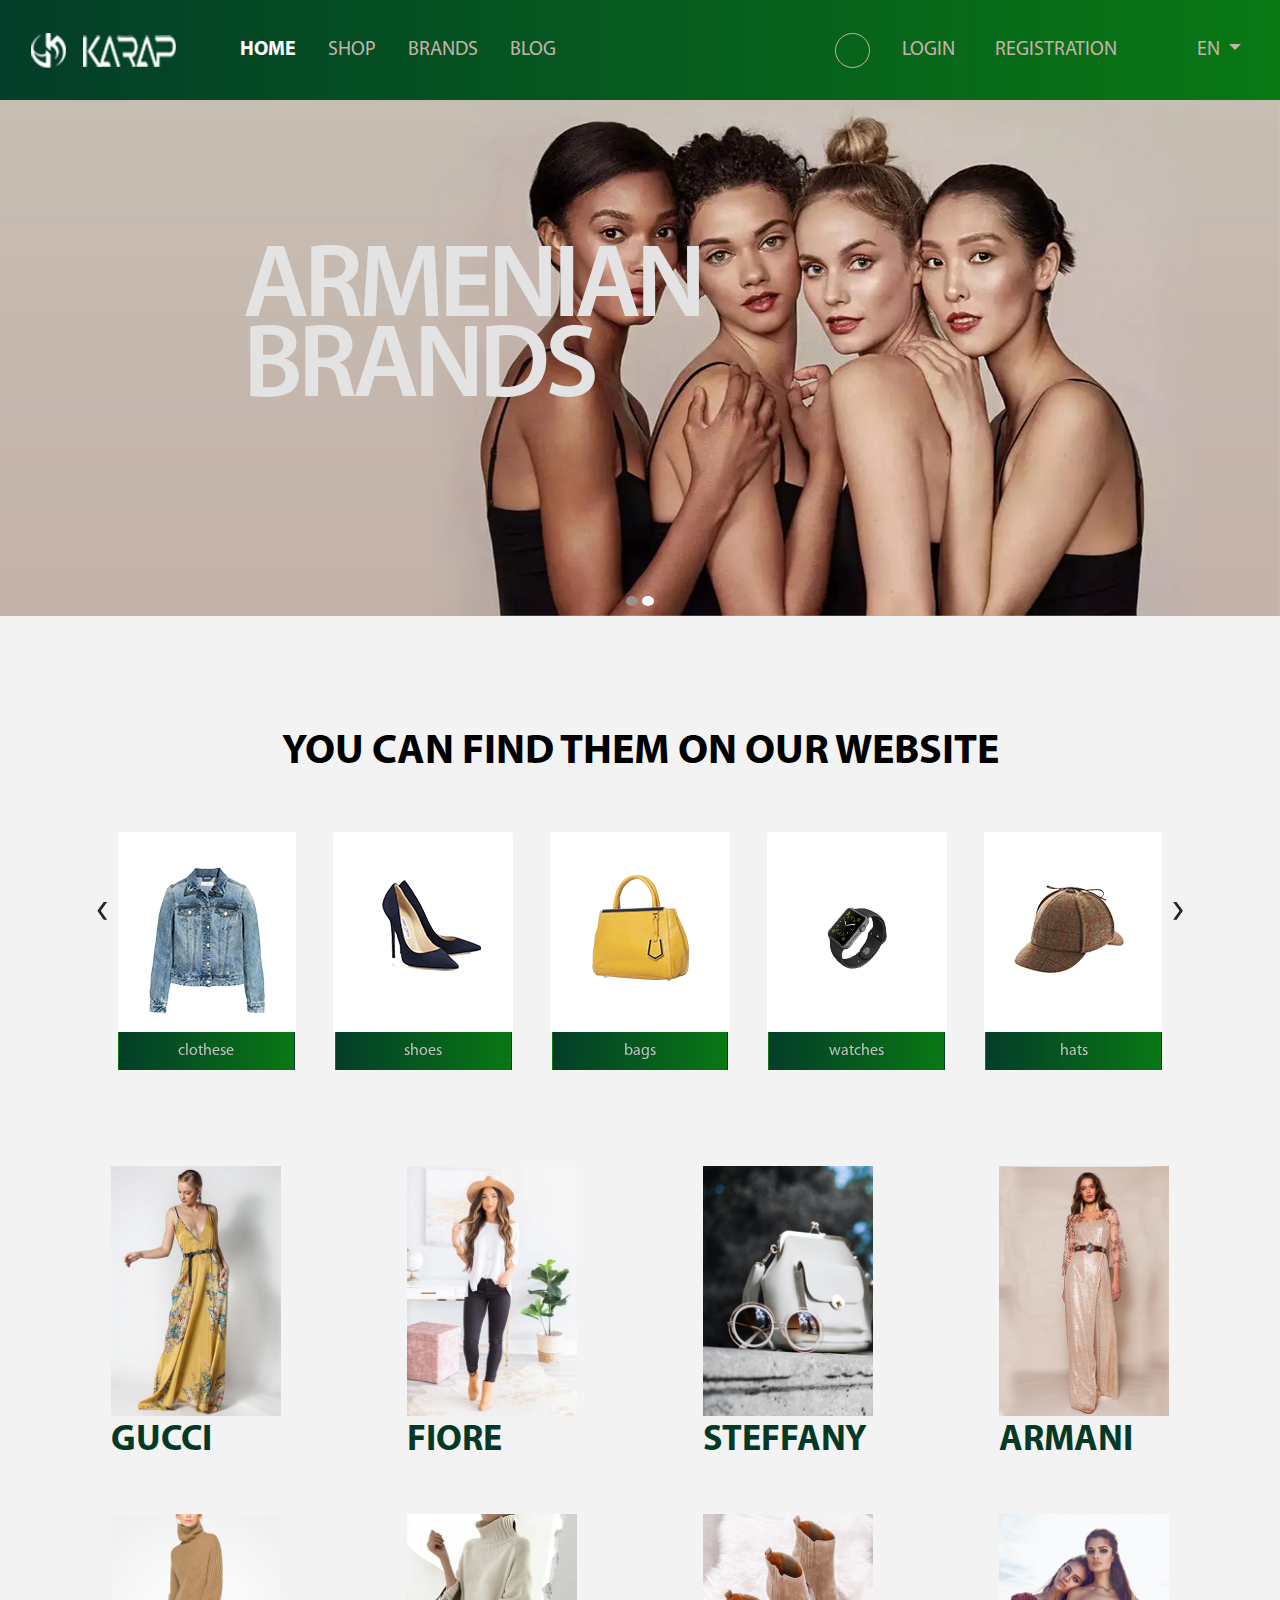
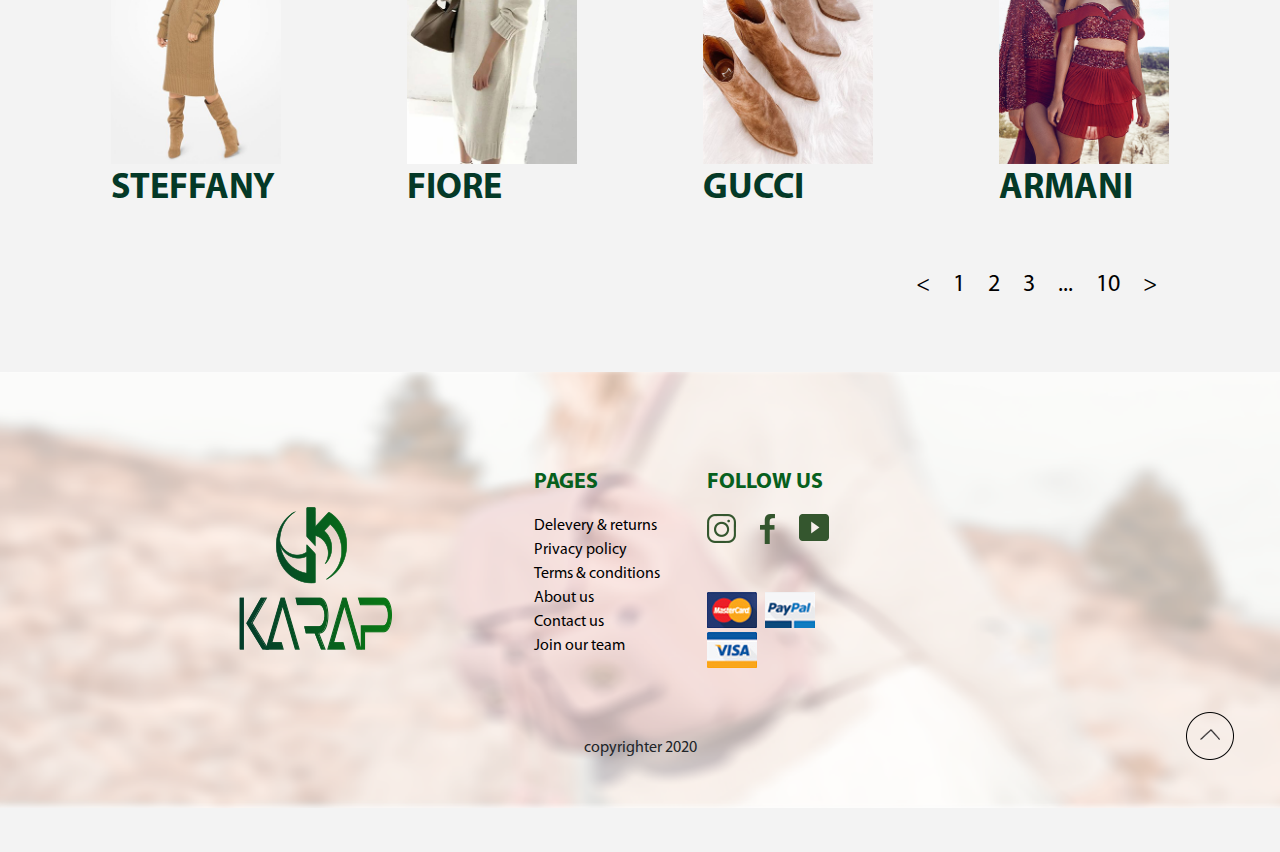
==== index.html @ 8a4219c3 "second commit" ====
<!DOCTYPE html>
<html lang="en">
<head>
    <meta charset="utf-8">
    <meta http-equiv="X-UA-Compatible" content="IE=edge">
    <meta name="viewport" content="width=device-width, initial-scale=1">
    <title>HOME</title>
    <link rel="stylesheet" href="https://cdnjs.cloudflare.com/ajax/libs/font-awesome/5.15.1/css/all.min.css"
          integrity="sha512-+4zCK9k+qNFUR5X+cKL9EIR+ZOhtIloNl9GIKS57V1MyNsYpYcUrUeQc9vNfzsWfV28IaLL3i96P9sdNyeRssA==" crossorigin="anonymous" />
    <link rel="stylesheet" href="css/owl-carousel-min.css">
    <link rel="stylesheet" href="css/owl.theme.default.min.css">
    <link rel="stylesheet" href="css/bootstrap/bootstrap.min.css">
    <link rel="stylesheet" href="css/style.css">
    <link rel="stylesheet" href="css/responsive.css">
</head>
<body>
   <header class="fixed-top header-bg">
       <div class="container-fluid">
           <nav class="navbar navbar-expand-lg navbar-light ">
               <a class="navbar-brand mr-5" href="index.html">
                   <img src="images/logo/logo.png" alt="">
               </a>
               <button class="navbar-toggler" type="button" data-toggle="collapse" data-target="#navbarSupportedContent" aria-controls="navbarSupportedContent" aria-expanded="false" aria-label="Toggle navigation">
                   <span class="navbar-toggler-icon"></span>
               </button>

               <div class="collapse navbar-collapse" id="navbarSupportedContent">
                   <ul class="navbar-nav mr-auto">
                       <li class="nav-item mx-2 active">
                           <a class="nav-link" href="index.html">Home <span class="sr-only">(current)</span></a>
                       </li>
                       <li class="nav-item mx-2">
                           <a class="nav-link" href="shop.html">Shop</a>
                       </li>
                       <li class="nav-item mx-2">
                           <a class="nav-link" href="brand.html">Brands</a>
                       </li>
                       <li class="nav-item mx-2">
                           <a class="nav-link" href="blog.html">Blog</a>
                       </li>
                   </ul>
                   <div class="d-flex ml-auto">
                       <ul class="navbar-nav align-items-center ">
                           <li class="d-flex mr-4">
                               <div class="icon-search-container" data-ic-class="search-trigger">
                                   <span class="fa fa-search"></span>
                                   <input type="text" class="search-input" data-ic-class="search-input" placeholder="Search"/>
                                   <span class="fa fa-times-circle" data-ic-class="search-clear"></span>
                               </div>
                           </li>
                           <li class="nav-item mr-4">
                               <a class="nav-link" href="#">Login</a>
                           </li>
                           <li class="nav-item mr-4">
                               <a class="nav-link" href="#">Registration</a>
                           </li>
                           <li class="nav-item mr-4">
                               <a class="nav-link" href="#"><i class="fa fa-cart-arrow-down"></i></a>
                           </li>
                           <li class="nav-item dropdown">
                               <a class="nav-link dropdown-toggle" href="#" id="navbarDropdown" role="button" data-toggle="dropdown"
                                  aria-haspopup="true" aria-expanded="false">En
                               </a>
                               <div class="dropdown-menu" aria-labelledby="navbarDropdown">
                                   <a class="dropdown-item" href="#">RUS</a>
                                   <a class="dropdown-item" href="#">ARM</a>
                               </div>
                           </li>

                       </ul>
                   </div>
               </div>
           </nav>
       </div>
   </header>

   <main>
       <section id="section1" class="position-relative section1 mb-5" style="margin-top: -44px">
           <div class="abs">
               <h1>ARMENIAN <br>
                   BRANDS</h1>
           </div>
           <div class="owl-slider ">
                   <div id="carousel1" class="owl-carousel owl-carousel1">
                       <div class="item">
                           <img src="images/homeCover1.jpg" alt="">
                       </div>
                       <div class="item">
                           <img src="images/homeCover1.jpg" alt="">
                       </div>
                   </div>
               </div>
       </section>
       <section id="section2" class="section2 py-5">
           <div class="container pb-5 px-5">
               <h2 class="text-center mb-3 mb-md-5">YOU CAN FIND THEM ON OUR WEBSITE</h2>

               <div class="owl-slider">
                   <div id="carousel2" class="owl-carousel owl-carousel2">
                       <div class="item">
                           <div class="card">
                               <div class="img-area">
                                   <img class="card-img-top" src="images/pic1.jpg" alt="Card image cap">
                               </div>
                               <a href="#" class="btn btn-green-gradient">clothese</a>
                           </div>
                       </div>
                       <div class="item">
                           <div class="card">
                               <div class="img-area">
                                   <img class="card-img-top" src="images/pic2.jpg" alt="Card image cap">
                               </div>
                               <a href="#" class="btn btn-green-gradient">shoes</a>
                           </div>
                       </div>
                       <div class="item">
                           <div class="card">
                               <div class="img-area">
                                   <img class="card-img-top" src="images/pic%203.jpg" alt="Card image cap">
                               </div>
                               <a href="#" class="btn btn-green-gradient">bags</a>
                           </div>
                       </div>
                       <div class="item">
                           <div class="card">
                               <div class="img-area">
                                   <img class="card-img-top" src="images/pic%204.jpg" alt="Card image cap">
                               </div>
                               <a href="#" class="btn btn-green-gradient">watches</a>
                           </div>
                       </div>
                       <div class="item">
                           <div class="card">
                               <div class="img-area">
                                   <img class="card-img-top" src="images/pic%205.jpg" alt="Card image cap">
                               </div>
                               <a href="#" class="btn btn-green-gradient">hats</a>
                           </div>
                       </div>

                   </div>
               </div>
           </div>
       </section>
       <section id="section3" class="section3">
           <div class="container-fluid">
               <div class="row justify-content-around  px-md-5">
                   <div class="col-6 col-md-4 col-lg-3 overflow-hidden">
                       <a href="shop.html" class="home-card-pagination">
                           <img src="images/slide38.jpg" alt="pic"/>
                           <div class="home-card-pagination-title">GUCCI</div>
                       </a>
                   </div>
                   <div class="col-6 col-md-4 col-lg-3">
                       <a href="shop.html" class="home-card-pagination">
                           <img src="images/slide31.jpg" alt="pic"/>
                           <div class="home-card-pagination-title">FIORE</div>
                       </a>
                   </div>
                   <div class="col-6 col-md-4 col-lg-3">
                       <a href="shop.html" class="home-card-pagination">
                           <img src="images/slide32.jpg" alt="pic"/>
                           <div class="home-card-pagination-title">Steffany</div>
                       </a>
                   </div>
                   <div class="col-6 col-md-4 col-lg-3">
                       <a href="shop.html" class="home-card-pagination">
                           <img src="images/slide33.jpg" alt="pic"/>
                           <div class="home-card-pagination-title">Armani</div>
                       </a>
                   </div>
                   <div class="col-6 col-md-4 col-lg-3">
                       <a href="shop.html" class="home-card-pagination">
                           <img src="images/slide34.jpg" alt="pic"/>
                           <div class="home-card-pagination-title"> Steffany</div>
                       </a>
                   </div>
                   <div class="col-6 col-md-4 col-lg-3">
                       <a href="shop.html" class="home-card-pagination">
                           <img src="images/slide35.jpg" alt="pic"/>
                           <div class="home-card-pagination-title">FIORE</div>
                       </a>
                   </div>
                   <div class="col-6 col-md-4 col-lg-3">
                       <a href="shop.html" class="home-card-pagination">
                           <img src="images/slide36.jpg" alt="pic"/>
                           <div class="home-card-pagination-title">GUCCI</div>
                       </a>
                   </div>
                   <div class="col-6 col-md-4 col-lg-3">
                       <a href="shop.html" class="home-card-pagination">
                           <img src="images/slide37.jpg" alt="pic"/>
                           <div class="home-card-pagination-title">Armani</div>
                       </a>
                   </div>
               </div>
               <div class="mb-5 d-flex justify-content-end px-md-5">
                   <nav aria-label="Page navigation example" class="ml-auto px-5">
                       <ul class="pagination">
                           <li class="page-item">
                               <a class="page-link" href="#" aria-label="Previous">
                                   <span aria-hidden="true"><</span>
                               </a>
                           </li>
                           <li class="page-item"><a class="page-link" href="#">1</a></li>
                           <li class="page-item"><a class="page-link" href="#">2</a></li>
                           <li class="page-item"><a class="page-link" href="#">3</a></li>
                           <li class="page-item"><a class="page-link" href="#">...</a></li>
                           <li class="page-item"><a class="page-link" href="#">10</a></li>
                           <li class="page-item">
                               <a class="page-link" href="#" aria-label="Next">
                                   <span aria-hidden="true">></span>
                               </a>
                           </li>
                       </ul>
                   </nav>
               </div>
           </div>
       </section>
   </main>
   <footer class="footer-bg p-3 py-lg-5">
        <div class="container container-1730 pt-lg-5">
            <div class="row flex-wrap align-items-center">
                <div class="col-4 offset-lg-2 col-lg-2">
                    <a href="index.html">
                        <img src="images/footer-logo.png" alt="" class="footer-logo">
                    </a>
                </div>
                <div class="col-8 col-lg-5">
                    <div class="row">
                        <div class="col-12 col-md-6 offset-lg-2 col-lg-4">
                            <h4 class="mb-3">PAGES</h4>
                            <ul class="list-unstyled">
                                <li><a href="#">Delevery & returns</a></li>
                                <li><a href="#">Privacy policy</a></li>
                                <li><a href="#">Terms & conditions </a></li>
                                <li><a href="aboutUs.html">About us</a></li>
                                <li><a href="contactUs.html">Contact us</a></li>
                                <li><a href="joinOurTeam.html">Join our team</a></li>
                            </ul>
                        </div>
                        <div class="col-12 col-md-6 col-lg-4">
                            <h4 class="mb-3">FOLLOW  US</h4>
                            <div class="mb-5">
                                <ul class="list-unstyled d-flex">
                                    <li class="mr-4">
                                        <a href="#">
                                            <img src="images/insta-icon.png" alt="">
                                        </a>
                                    </li>
                                    <li class="mr-4">
                                        <a href="#">
                                            <img src="images/face-icon.png" alt="">
                                        </a>
                                    </li>
                                    <li class="mr-3">
                                        <a href="#">
                                            <img src="images/youtube-icont.png" alt="">
                                        </a>
                                    </li>
                                </ul>
                            </div>
                            <div>
                                <ul class="list-unstyled d-flex flex-wrap">
                                    <li class="mr-2 mb-1">
                                        <a href="#">
                                            <img src="images/mastercard%20(50-36).jpg" alt="">
                                        </a>
                                    </li>
                                    <li class="mr-2 mb-1">
                                        <a href="#">
                                            <img src="images/paypal.jpg" alt="">
                                        </a>
                                    </li>
                                    <li class="mr-2 mb-1">
                                        <a href="#">
                                            <img src="images/visa.jpg" alt="">
                                        </a>
                                    </li>
                                </ul>
                            </div>
                        </div>
                    </div>
                </div>
            </div>
            <div class="text-center position-relative mt-2 mt-md-5">
                <p class="mb-0">copyrighter 2020</p>
                <div class="abs">
                    <a href="index.html">
                        <img src="images/buttonUp.png" alt="button" title="button">
                    </a>
                </div>
            </div>
        </div>
   </footer>

   <script src="https://ajax.googleapis.com/ajax/libs/jquery/1.12.4/jquery.min.js"></script>
   <script src="js/jquery.js"></script>
   <script src="js/bootstrap/bootstrap.min.js"></script>
   <script src="js/owl.carousel.min.js"></script>
   <script>
       $(document).ready(function(){
           $(".owl-carousel1").owlCarousel({
               autoplay: true,
               lazyLoad: true,
               loop: true,
               responsiveClass: true,
               autoHeight: true,
               autoplayTimeout: 7000,
               smartSpeed: 800,
               dots: true,
               nav: false,
               items: 1,
           });
           $(".owl-carousel2").owlCarousel({
               autoplay: true,
               lazyLoad: true,
               loop: true,
               responsiveClass: true,
               autoHeight: true,
               autoplayTimeout: 4000,
               smartSpeed: 800,
               nav: true,
               dots: false,
               items: 5,
               margin: 40,
               responsive: {
                   0: {
                       items: 1
                   },

                   600: {
                       items: 2
                   },

                   1024: {
                       items: 3
                   },
                   1199: {
                       items: 5
                   },

                   1366: {
                       items: 5
                   }
               },

           });
       });
   </script>
   <script src="js/script.js"></script>

</body>
</html>
---- css/owl-carousel-min.css ----
/**
 * Owl Carousel v2.3.4
 * Copyright 2013-2018 David Deutsch
 * Licensed under: SEE LICENSE IN https://github.com/OwlCarousel2/OwlCarousel2/blob/master/LICENSE
 */
.owl-carousel,.owl-carousel .owl-item{-webkit-tap-highlight-color:transparent;position:relative}.owl-carousel{display:none;width:100%;z-index:1}.owl-carousel .owl-stage{position:relative;-ms-touch-action:pan-Y;touch-action:manipulation;-moz-backface-visibility:hidden}.owl-carousel .owl-stage:after{content:".";display:block;clear:both;visibility:hidden;line-height:0;height:0}.owl-carousel .owl-stage-outer{position:relative;overflow:hidden;-webkit-transform:translate3d(0,0,0)}.owl-carousel .owl-item,.owl-carousel .owl-wrapper{-webkit-backface-visibility:hidden;-moz-backface-visibility:hidden;-ms-backface-visibility:hidden;-webkit-transform:translate3d(0,0,0);-moz-transform:translate3d(0,0,0);-ms-transform:translate3d(0,0,0)}.owl-carousel .owl-item{min-height:1px;float:left;-webkit-backface-visibility:hidden;-webkit-touch-callout:none}.owl-carousel .owl-item img{display:block;width:100%}.owl-carousel .owl-dots.disabled,.owl-carousel .owl-nav.disabled{display:none}.no-js .owl-carousel,.owl-carousel.owl-loaded{display:block}.owl-carousel .owl-dot,.owl-carousel .owl-nav .owl-next,.owl-carousel .owl-nav .owl-prev{cursor:pointer;-webkit-user-select:none;-khtml-user-select:none;-moz-user-select:none;-ms-user-select:none;user-select:none}.owl-carousel .owl-nav button.owl-next,.owl-carousel .owl-nav button.owl-prev,.owl-carousel button.owl-dot{background:0 0;color:inherit;border:none;font:inherit}.owl-carousel.owl-loading{opacity:0;display:block}.owl-carousel.owl-hidden{opacity:0}.owl-carousel.owl-refresh .owl-item{visibility:hidden}.owl-carousel.owl-drag .owl-item{-ms-touch-action:pan-y;touch-action:pan-y;-webkit-user-select:none;-moz-user-select:none;-ms-user-select:none;user-select:none}.owl-carousel.owl-grab{cursor:move;cursor:grab}.owl-carousel.owl-rtl{direction:rtl}.owl-carousel.owl-rtl .owl-item{float:right}.owl-carousel .animated{animation-duration:1s;animation-fill-mode:both}.owl-carousel .owl-animated-in{z-index:0}.owl-carousel .owl-animated-out{z-index:1}.owl-carousel .fadeOut{animation-name:fadeOut}@keyframes fadeOut{0%{opacity:1}100%{opacity:0}}.owl-height{transition:height .5s ease-in-out}.owl-carousel .owl-item .owl-lazy{opacity:0;transition:opacity .4s ease}.owl-carousel .owl-item .owl-lazy:not([src]),.owl-carousel .owl-item .owl-lazy[src^=""]{max-height:0}.owl-carousel .owl-item img.owl-lazy{transform-style:preserve-3d}.owl-carousel .owl-video-wrapper{position:relative;height:100%;background:#000}.owl-carousel .owl-video-play-icon{position:absolute;height:80px;width:80px;left:50%;top:50%;margin-left:-40px;margin-top:-40px;background:url(owl.video.play.png) no-repeat;cursor:pointer;z-index:1;-webkit-backface-visibility:hidden;transition:transform .1s ease}.owl-carousel .owl-video-play-icon:hover{-ms-transform:scale(1.3,1.3);transform:scale(1.3,1.3)}.owl-carousel .owl-video-playing .owl-video-play-icon,.owl-carousel .owl-video-playing .owl-video-tn{display:none}.owl-carousel .owl-video-tn{opacity:0;height:100%;background-position:center center;background-repeat:no-repeat;background-size:contain;transition:opacity .4s ease}.owl-carousel .owl-video-frame{position:relative;z-index:1;height:100%;width:100%}
---- css/style.css ----
@font-face {
    font-family: "MYRIADPRO-REGULAR";
    src: url("../fonts/MYRIADPRO-REGULAR.OTF");
}
@font-face {
    font-family: "MYRIADPRO-BOLD";
    src: url("../fonts/MYRIADPRO-BOLD.OTF");
}
@font-face {
    font-family: "MYRIADPRO-SEMIBOLD";
    src: url("../fonts/MYRIADPRO-SEMIBOLD.OTF");
}
body {
    font-family: 'MYRIADPRO-REGULAR', sans-serif;
    background-color: #f3f3f3;
}
.header-bg {
    background: linear-gradient(90deg, #033d29, #097814);
    min-height: 100px;
    display: flex;
    align-items: center;
}

.icon-search-container {
    display: inline-block;
    border: 1px solid #c4b3ab;
    border-radius: 20px;
    height: 35px;
    width: 35px;
    position: relative;
    transition: width 0.2s ease-out;
    backface-visibility: hidden;
}
.icon-search-container.active {
    width: 285px;
    background-color: #fff;
}
.icon-search-container.active .fa-times-circle {
    opacity: 1;
}
.icon-search-container.active .search-input {
    width: 200px;
}
.icon-search-container .fa-search {
    color: #c4b3ab;
    font-size: 20px;
    position: absolute;
    top: 8px;
    left: 8px;
    cursor: pointer;
}
.icon-search-container .fa-times-circle {
    opacity: 0;
    color: #c4b3ab;
    font-size: 18px;
    position: absolute;
    top: 7px;
    right: 8px;
    transition: opacity 0.2s ease-out;
    cursor: pointer;
}

.icon-search-container .search-input {
    position: absolute;
    cursor: default;
    left: 45px;
    top: 2px;
    width: 0;
    padding: 5px;
    border: none;
    outline: none;
    font-size: 16px;
    line-height: 20px;
    background-color: rgba(255, 255, 255, 0);
    transition: width 0.2s ease-out;
    color: #c4b3ab;
}

.navbar-light .navbar-nav .nav-link{
    color: #c4b3ab;
    font-size: 	1.25rem;
    text-transform: uppercase;
}
.navbar-light .navbar-nav .nav-link:focus,
.navbar-light .navbar-nav .nav-link:hover {
    color: #fff;
}
.navbar-light .navbar-nav .active>.nav-link,
.navbar-light .navbar-nav .nav-link.active,
.navbar-light .navbar-nav .nav-link.show,
.navbar-light .navbar-nav .show>.nav-link {
    color: #fff;
    font-family: 'MYRIADPRO-BOLD', sans-serif;
}
.section1 .abs {
    position: absolute;
    z-index: 11;
    bottom: 30%;
    left: 19%;
}
.section1 .abs h1 {
    color: #e3e3e3;
    font-size: 6.5rem;
    letter-spacing: -5px;
    line-height: 5rem;
    font-family: "MYRIADPRO-SEMIBOLD", sans-serif;
}
section h2 {
    font-family: 'MYRIADPRO-BOLD', sans-serif;
    font-size: 60px;
    color: #000000;
    letter-spacing: 0;
    font-variant: all-petite-caps;
}
.section2 .card {
    justify-content: center;
    align-items: center;
    border: none;
}
.section2 .card .img-area {
    width: 180px;
    height: 200px;
    display: flex;
    align-items: center;
    justify-content: center;

}
.btn-green-gradient {
    background: linear-gradient(90deg, #033d29, #097814);
    color: #c0c0c0;
    border-radius: 0;
    width: 100%;
    border: 1px solid transparent;
    transition: all 0.3s;
}
.btn-green-gradient:hover {
    color: #033d29!important;
    background: #c0c0c0;
    border: 1px solid #033d29;
    text-decoration: none;
    font-family: "MYRIADPRO-BOLD", sans-serif;
}
.home-card-pagination {
    padding: 0 3rem;
    margin-bottom: 3rem;
    display: block;
    transition: all 0.5s;
}
.home-card-pagination:hover {
    text-decoration: none;
    cursor: pointer;
}
.home-card-pagination:hover img{
    transform: scale(1.2);
    opacity: 0.5;
    transition: all 0.5s;
    text-decoration: none;

}
.home-card-pagination-title {
    font-size: 36px;
    line-height: 50px;
    color: #043927;
    font-family: "MYRIADPRO-BOLD", sans-serif;
    text-transform: uppercase;
}
.home-card-pagination img {
   width: 100%;
}
.page-link {
    padding: .5rem .75rem;
    margin-left: -1px;
    line-height: 1.25;
    color: #000000;
    background-color: transparent;
    border: 0;
    font-size: 1.5rem;
}
.footer-bg {
    background: url("../images/footer-bg.png") no-repeat;
    background-size: cover;
}
footer ul li a {
    color: #000000;
}
footer h4 {
    color: #07601d;
    font-size: 22px;
    line-height: 30px;
    font-family: "MYRIADPRO-BOLD", sans-serif;
}
footer .abs {
    position: absolute;
    right: 15px;
    bottom: 0;
}

/* -----blog----- */
.rose-bg {
    background-color: #c4b3ab;
}
.blog-card h2 {
    color: #043927;
    font-size: 50px;
    line-height: 54px;
    font-family: "MYRIADPRO-BOLD", sans-serif;
}
.blog-card .subtitle {
    color: #c4b3ab;
    font-size: 40px;
    line-height: 50px;
    font-family: 'MYRIADPRO-REGULAR', sans-serif;
    margin-bottom: 32px;
}
.blog-card ul li {
    color: #000000;
    font-size: 30px;
    line-height: 36px;
    margin-bottom: 20px;
    position: relative;
}
.blog-card .btn-green-gradient {
    font-size: 30px;
    color: #ffffff;
    width: 320px;
    display: block;
    text-align: center;
    text-decoration: none;
    margin-bottom: 40px;
}
.blog-img {
    overflow: hidden;
}
.blog-img-anim {
    transition: all 0.3s;
}
.blog-img:hover .blog-img-anim{
    transform: scale(1.5);
}

.fashion-icon1:before {
    content: url("../images/fashion-icon1png.png");
    margin-right: 10px;
}
.fashion-icon2:before {
    content: url("../images/fashion-icon2.png");
    margin-right: 15px;
}

/*----brand-----*/
.brand-section-bg {
    background-image: url("../images/brand-bg.png");
    background-size: 100%;
    max-height: 735px;
    display: flex;
    align-items: center;
    background-repeat: no-repeat;
    padding: 190px 0;
}
h1 {
    color: #e3e3e3;
    font-size: 145px;
    letter-spacing: -10px;
    font-family: "MYRIADPRO-BOLD", sans-serif;
    text-transform: uppercase;
}
#carousel-brand.owl-carousel .owl-item img {
    display: block;
    width: auto;
}
#carousel-brand.owl-carousel .owl-stage {
    display: flex;
    align-items: center;
}
#carousel2.owl-carousel  .owl-nav.disabled,
#carousel-brand.owl-carousel  .owl-nav.disabled {
    display: flex;
    justify-content: space-between;
    position: absolute;
    right: -40px;
    left: -40px;
    top: 17%;
}
#carousel2.owl-carousel  .owl-nav.disabled button,
#carousel-brand.owl-carousel  .owl-nav.disabled button {
    zoom: 3;
    outline: none;
}
.main-item-bg {
    position: relative;
}
.main-item-bg:before{
    content: "";
    position: absolute;
    top: -20px;
    left: 0;
    right: 0;
    background-color: #c4b3ab;
    height: 170px;
    width: 170px;
    border-radius: 50%;
    margin: 0 auto;
}
.main-item-bg:after{
    content: "";
    position: absolute;
    width: 1px;
    height: 80px;
    background-color: #000000;
    left: 0;
    right: 0;
    top: -90px;
    margin: 0 auto;
}
.brand-section .title {
    font-size: 60px;
    line-height: 64px;
    margin-bottom: 80px;
    font-family: "MYRIADPRO-BOLD", sans-serif;
}
.brand-section .info-text {
    font-size: 22px;
    line-height: 26px;
    margin-bottom: 40px;
    padding-right: 30px;
}
.brand-section .btn-green-gradient {
    width: 260px;
    display: flex;
    justify-content: center;
    font-size: 26px;
    text-transform: uppercase;
}
.rose-border:before {
    content: '';
    position: absolute;
    width: 270px;
    height: 112%;
    background-color: #c4aa9d;
    top: -6%;
    right: 0;
    z-index: -1;
}
#carousel-brand.owl-carousel .owl-item {
    min-height: 150px;
    display: flex;
    align-items: center;
    justify-content: center;
}
.brand-img {
    width: 100%;
    max-width: 540px;
}
.rose-border {
    text-align: right;
    padding-right: 25px;
}

/*-----about------*/
.about-section-bg {
    background-image: url("../images/aboutUs-cover.jpg");
    background-size: 100%;
    max-height: 735px;
    display: flex;
    align-items: center;
    background-repeat: no-repeat;
    padding: 190px 0;
}
.about-sections h2 {
    color: #34562e;
}
.owl-slider-about {
    background-color: #c4b3ab;
    padding: 40px 40px 60px;
}
#carousel1 .owl-dots {
    display: flex;
    justify-content: center;
    position: absolute;
    bottom: 10px;
    left: 0;
    right: 0;
}
.owl-slider-about .owl-dots {
    display: flex;
    justify-content: center;
    position: absolute;
    bottom: -50px;
    right: 0;
    left: 0;
}
#carousel1.owl-carousel button.owl-dot,
.owl-slider-about .owl-carousel button.owl-dot {
    background-color: #fff;
    width: 10px;
    height: 10px;
    border-radius: 50%;
    margin: 0 2px;
    outline: none;
}
#carousel1.owl-carousel button.owl-dot.active,
.owl-slider-about .owl-carousel button.owl-dot.active {
    background-color: #9e9089;
}
.about-sections p {
   font-family: "MYRIADPRO-BOLD", sans-serif;
}
.about-sections .btn-green-gradient {
    color: #ffffff;
    text-transform: uppercase;
    display: flex;
    justify-content: center;
    width: 260px;
}

/*-----shop-----*/
.shop-section-bg {
    background-image: url("../images/shop-cover-pic.jpg");
    background-size: 100%;
    max-height: 735px;
    display: flex;
    align-items: center;
    background-repeat: no-repeat;
    padding: 190px 0;
}
.shop-card {
    width: 300px;
    background-color: #f3f3f3;
    border: 0;
    margin: 32px 0;
}
.shop-card .img-area{
    width: 300px;
    height: 435px;
    display: flex;
    align-items: center;
    justify-content: center;
}
.shop-card img{
    width: 100%;
}
.shop-card .title{
   font-size: 30px;
    color: #c4aa9d;
    margin: 30px 0 12px;
    text-transform: uppercase;
}
.shop-card .btn-green-gradient{
    color: #ffffff;
}


/*----contact Us------*/
.contact-section .title {
    font-size: 23px;
    background-color: #c4aa9d;
    color: #ffffff;
    font-family: "MYRIADPRO-BOLD", sans-serif;
    height: 56px;
    display: flex;align-items: center;
    justify-content: center;
}
.contact-section .text {
    margin: 48px auto 0;
    max-width: 400px;
    font-size: 22px;
    line-height: 28px;
}
.contact-section .info-text {
    font-size: 22px;
    line-height: 34px;
}
.contact-form .btn-green-gradient {
    background: linear-gradient(90deg, #52796c, #56a15d);
}
.contact-form label {
    color: #ffffff;
    font-size: 22px;
    line-height: 20px;
}
.contact-form .form-control {
    background: transparent;
    border-radius: 0;
    color: #f3f3f3;
}
.contact-form .form-control::placeholder {
   color: #f3f3f3;
}
.btn-rose {
    background-color: #c4aa9d;
    color: #ffffff;
    border-radius: 0;
}
.form-info li span {
    font-size: 28px;
    color: #ffffff;
    line-height: 26px;
}
.form-info li a {
    font-size: 24px;
    line-height: 20px;
    color: #ffffff;
}
.form-info .fa-instagram:before,
.form-info .fa-facebook-f:before {
    font-size: 36px;
    color: #ffffff;
}
/* JOIN */
.join-section-bg,
.contact-section-bg {
    background-image: url("../images/cover-pic.jpg");
    background-size: 100%;
    max-height: 735px;
    display: flex;
    align-items: center;
    background-repeat: no-repeat;
    padding: 190px 0;
}
---- css/responsive.css ----
@media screen and (min-width: 1200px){
    .container-fluid {
        max-width: 1920px;
    }
    .container-1730 {
        max-width: 1730px;
    }
}
@media screen and (max-width: 1199px) {
    .about-section-bg,
    .brand-section-bg,
    .shop-section-bg {
        max-height: 500px;
        height: 100%;
        padding: 50px;
    }
}
@media screen and (max-width: 991px) {
    main {
        padding-top: 100px;
    }
    .section1 .abs h1 {
        font-size: 4rem;
        line-height: 3rem;
    }
    section h2 {
        font-size: 40px;
    }
    .section1 .abs {
        bottom: 20%;
        left: 10%;
    }
    #section1.section1 {
        margin-top: 0!important;
        margin-bottom: 0!important;
    }
    h1 {
        color: #e3e3e3;
        font-size: 80px;
        letter-spacing: -5px;
    }
    .brand-section .btn-green-gradient {
        margin-bottom: 50px;
    }
    .brand-section .title {
        font-size: 40px;
        line-height: 50px;
        margin-bottom: 40px;
    }
    .brand-section .info-text {
        font-size: 18px;
        line-height: 22px;
        margin-bottom: 20px;
        padding-right: 0;
    }
    .footer-logo {
        width: 100px;
        height: 90px;
    }
}
@media screen and (max-width: 767px){
    .footer-bg {
        background-repeat: repeat!important;
    }
    .section1 .abs h1 {
        font-size: 2.5rem;
        letter-spacing: -2px;
        line-height: 2rem;
    }
    .home-card-pagination-title {
        font-size: 22px;
        line-height: 30px;
    }

    section h2 {
        font-size: 26px;
    }
}
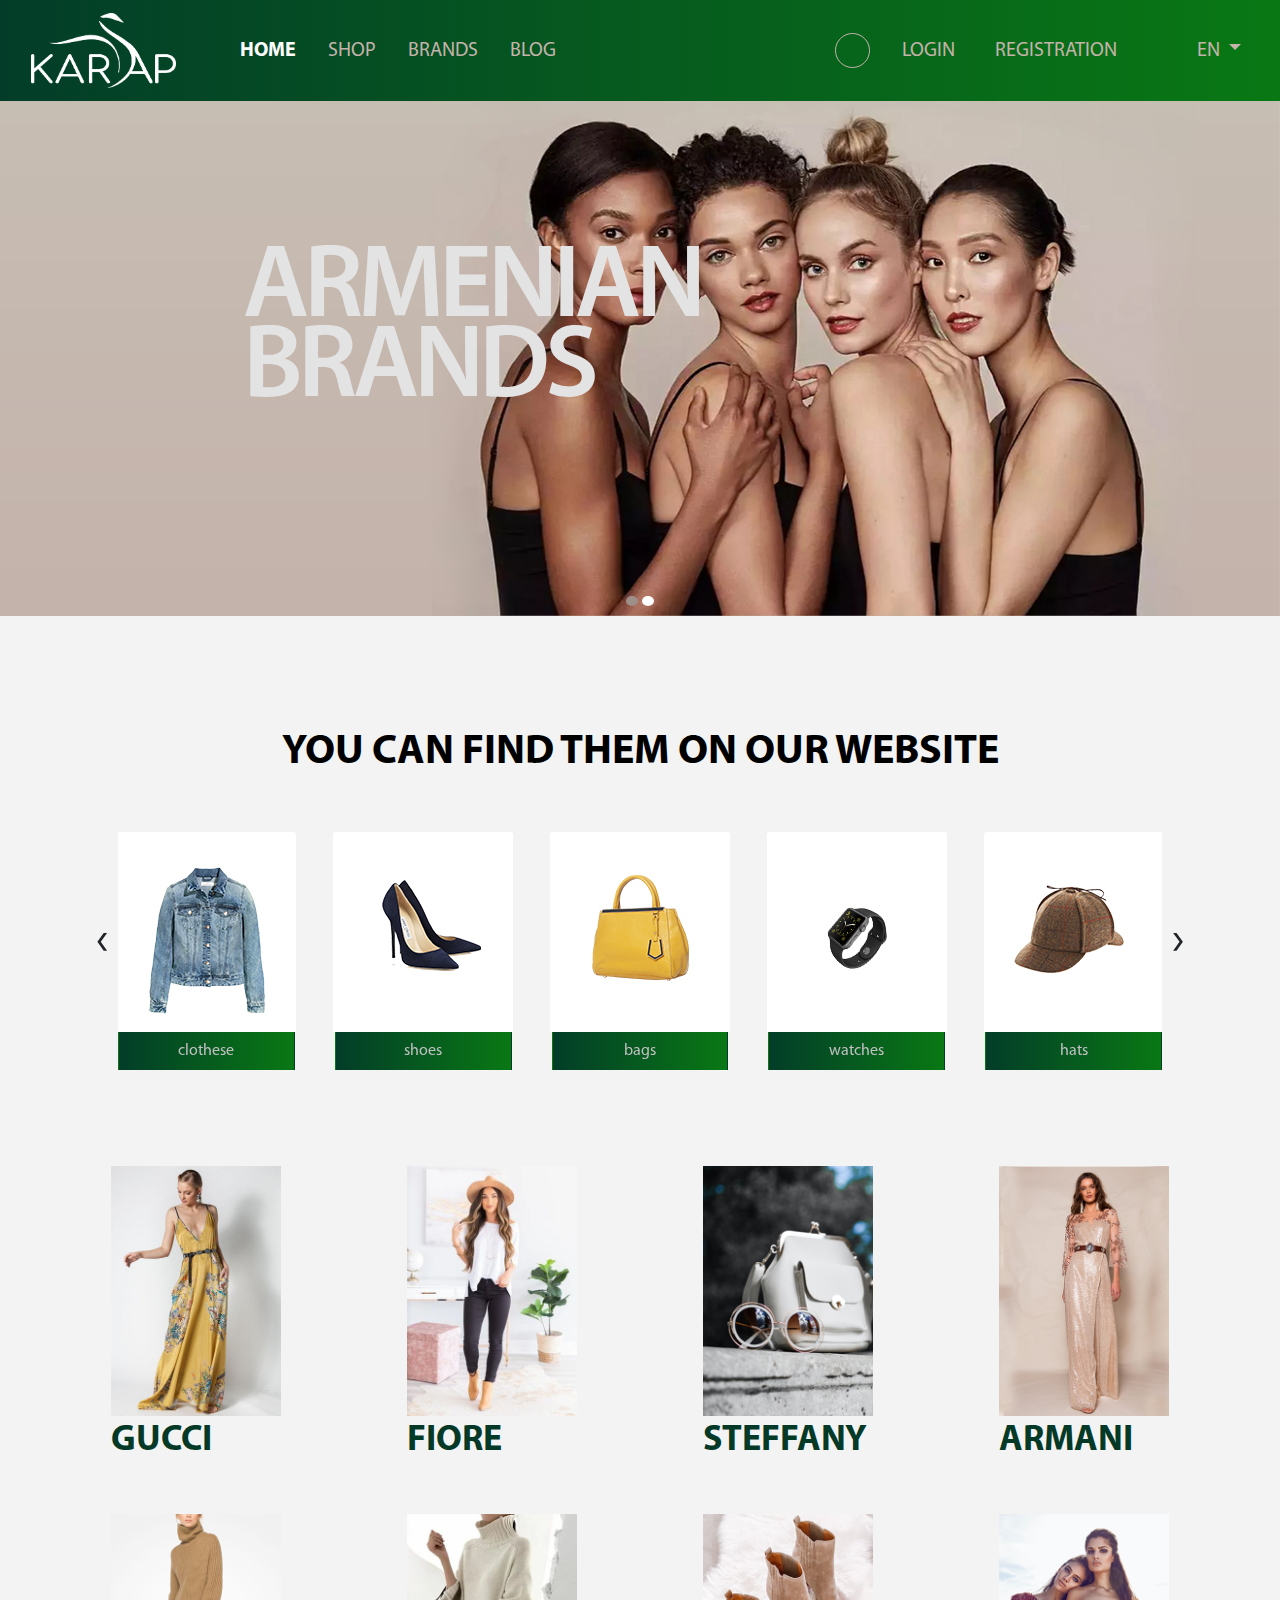
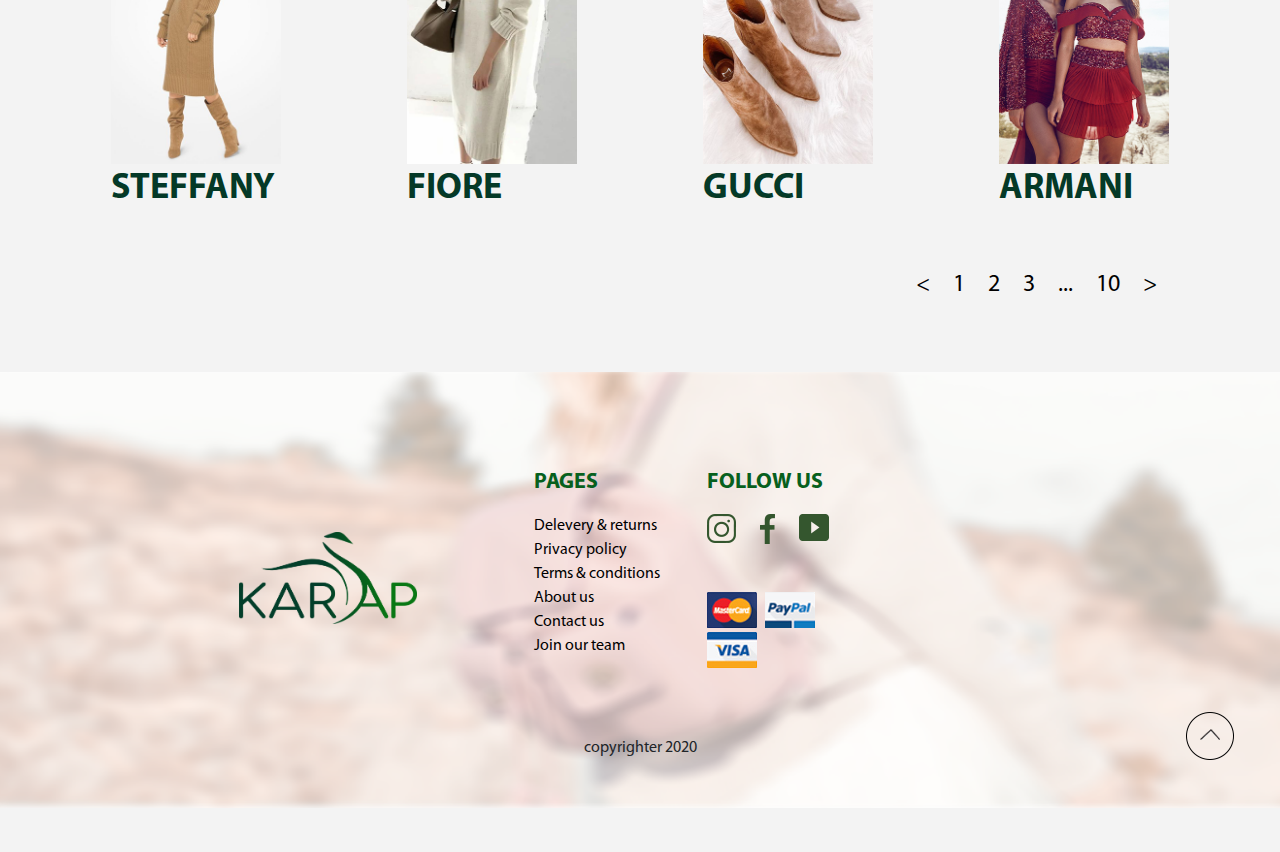
==== commit 1a9ed7f9: "fixed styles" ====
--- a/index.html
+++ b/index.html
@@ -17,9 +17,23 @@
    <header class="fixed-top header-bg">
        <div class="container-fluid">
            <nav class="navbar navbar-expand-lg navbar-light ">
-               <a class="navbar-brand mr-5" href="index.html">
-                   <img src="images/logo/logo.png" alt="">
+               <a class="navbar-brand mr-5 header-logo" href="index.html" >
+                   <img src="images/logo/spitak%20logo.png" alt="">
                </a>
+               <div class="d-block d-xl-none d-lg-none ml-auto">
+                   <ul class="navbar-nav d-flex flex-row  align-items-center ">
+                       <li class="d-flex mr-4">
+                           <div class="icon-search-container" data-ic-class="search-trigger">
+                               <span class="fa fa-search"></span>
+                               <input type="text" class="search-input" data-ic-class="search-input" placeholder="Search"/>
+                               <span class="fa fa-times-circle" data-ic-class="search-clear"></span>
+                           </div>
+                       </li>
+                       <li class="nav-item mr-4">
+                           <a class="nav-link" href="#"><i class="fa fa-cart-arrow-down"></i></a>
+                       </li>
+                   </ul>
+               </div>
                <button class="navbar-toggler" type="button" data-toggle="collapse" data-target="#navbarSupportedContent" aria-controls="navbarSupportedContent" aria-expanded="false" aria-label="Toggle navigation">
                    <span class="navbar-toggler-icon"></span>
                </button>
@@ -40,12 +54,14 @@
                        </li>
                    </ul>
                    <div class="d-flex ml-auto">
-                       <ul class="navbar-nav align-items-center ">
-                           <li class="d-flex mr-4">
-                               <div class="icon-search-container" data-ic-class="search-trigger">
-                                   <span class="fa fa-search"></span>
-                                   <input type="text" class="search-input" data-ic-class="search-input" placeholder="Search"/>
-                                   <span class="fa fa-times-circle" data-ic-class="search-clear"></span>
+                       <ul class="navbar-nav align-items-lg-center pl-2 pl-lg-0 flex-wrap">
+                           <li class=" mr-4 d-none d-md-none d-xl-block d-lg-block ">
+                               <div class="d-flex">
+                                   <div class="icon-search-container" data-ic-class="search-trigger">
+                                       <span class="fa fa-search"></span>
+                                       <input type="text" class="search-input" data-ic-class="search-input" placeholder="Search"/>
+                                       <span class="fa fa-times-circle" data-ic-class="search-clear"></span>
+                                   </div>
                                </div>
                            </li>
                            <li class="nav-item mr-4">
@@ -54,7 +70,7 @@
                            <li class="nav-item mr-4">
                                <a class="nav-link" href="#">Registration</a>
                            </li>
-                           <li class="nav-item mr-4">
+                           <li class="nav-item mr-4 d-none d-xl-block d-lg-block ">
                                <a class="nav-link" href="#"><i class="fa fa-cart-arrow-down"></i></a>
                            </li>
                            <li class="nav-item dropdown">
@@ -218,12 +234,13 @@
            </div>
        </section>
    </main>
+
    <footer class="footer-bg p-3 py-lg-5">
         <div class="container container-1730 pt-lg-5">
             <div class="row flex-wrap align-items-center">
                 <div class="col-4 offset-lg-2 col-lg-2">
-                    <a href="index.html">
-                        <img src="images/footer-logo.png" alt="" class="footer-logo">
+                    <a href="index.html"  class="footer-logo">
+                        <img src="images/logo/logo%20kanach.png" alt="">
                     </a>
                 </div>
                 <div class="col-8 col-lg-5">
--- a/css/style.css
+++ b/css/style.css
@@ -21,7 +21,13 @@
     display: flex;
     align-items: center;
 }
-
+.header-logo {
+    width: 145px;
+    min-width: 145px;
+}
+.header-logo img{
+    width: 100%;
+}
 .icon-search-container {
     display: inline-block;
     border: 1px solid #c4b3ab;
@@ -132,9 +138,9 @@
     border-radius: 0;
     width: 100%;
     border: 1px solid transparent;
-    transition: all 0.3s;
-}
-.btn-green-gradient:hover {
+    transition: all 0.5s;
+}
+.btn.btn-green-gradient:hover {
     color: #033d29!important;
     background: #c0c0c0;
     border: 1px solid #033d29;
@@ -195,6 +201,12 @@
     right: 15px;
     bottom: 0;
 }
+.footer-logo {
+    width: 150px;
+}
+.footer-logo img{
+    width: 100%;
+}
 
 /* -----blog----- */
 .rose-bg {
@@ -273,7 +285,14 @@
     display: flex;
     align-items: center;
 }
-#carousel2.owl-carousel  .owl-nav.disabled,
+#carousel2.owl-carousel  .owl-nav.disabled{
+    display: flex;
+    justify-content: space-between;
+    position: absolute;
+    right: -40px;
+    left: -40px;
+    top: 30%;
+}
 #carousel-brand.owl-carousel  .owl-nav.disabled {
     display: flex;
     justify-content: space-between;
@@ -449,6 +468,117 @@
 .shop-card .btn-green-gradient{
     color: #ffffff;
 }
+.sidebar-title {
+    font-size: 38px;
+    line-height: 40px;
+    border-bottom: 2px solid #000000;
+    font-family: "MYRIADPRO-BOLD", sans-serif;
+    margin-bottom: 40px;
+    text-transform: uppercase;
+}
+.sidebar ul li a {
+    font-size: 26px;
+    line-height: 30px;
+    color: #000000;
+}
+.sidebar ul li  {
+   position: relative;
+    padding-left: 50px;
+    margin: 20px 0;
+}
+.sidebar ul li:after {
+    content: ">";
+    position: absolute;
+    right: 0;
+}
+.clothing-icon:before {
+    content: url("../images/clothes.png");
+    position: absolute;
+    left: 0;
+}
+.accessories-icon:before {
+    content: url("../images/accessories.png");
+    position: absolute;
+    left: 0;
+}
+.beauty-icon:before {
+    content: url("../images/beauty.png");
+    position: absolute;
+    left: 0;
+}
+.book-icon:before {
+    content: url("../images/book-icon.png");
+    position: absolute;
+    left: 0;
+}
+.shop-search {
+    position: relative;
+}
+.shop-search:before{
+    content: url("../images/search-icon.png");
+    position: absolute;
+    left: 10px;
+    top: 10px;
+}
+.shop-search .form-control {
+    border-radius: 0;
+    background-color: transparent;
+    border: 1px solid #000000;
+    padding-left: 40px;
+}
+
+.sidebar .form-group {
+    display: block;
+    margin-bottom: 15px;
+}
+
+.sidebar .form-group input {
+    padding: 0;
+    height: initial;
+    width: initial;
+    margin-bottom: 0;
+    display: none;
+    cursor: pointer;
+}
+
+.sidebar .form-group label {
+    position: relative;
+    cursor: pointer;
+    text-transform: uppercase;
+    font-size: 24px;
+}
+
+.sidebar .form-group label:before {
+    content:'';
+    -webkit-appearance: none;
+    background-color: #c4aa9d;
+    border: 2px solid #c4aa9d;
+    padding: 15px;
+    display: inline-block;
+    position: relative;
+    vertical-align: middle;
+    cursor: pointer;
+    margin-right: 10px;
+}
+
+.sidebar .form-group  input:checked + label:before {
+    content:'';
+    background-color: transparent;
+}
+
+.sidebar .form-group input:checked + label:after {
+    content: '';
+    display: block;
+    position: absolute;
+    top: 10px;
+    left: 14px;
+    width: 8px;
+    height: 18px;
+    border: solid #c4aa9d;
+    border-width: 0 3px 3px 0;
+    transform: rotate(45deg);
+}
+
 
 
 /*----contact Us------*/
@@ -518,3 +648,8 @@
     background-repeat: no-repeat;
     padding: 190px 0;
 }
+
+
+button:focus {
+    outline: none;
+}
--- a/css/responsive.css
+++ b/css/responsive.css
@@ -7,6 +7,7 @@
     }
 }
 @media screen and (max-width: 1199px) {
+    .join-section-bg,
     .about-section-bg,
     .brand-section-bg,
     .shop-section-bg {
@@ -36,7 +37,7 @@
     }
     h1 {
         color: #e3e3e3;
-        font-size: 80px;
+        font-size: 60px;
         letter-spacing: -5px;
     }
     .brand-section .btn-green-gradient {
@@ -57,6 +58,9 @@
         width: 100px;
         height: 90px;
     }
+    .blog-section .blog-card .rose-bg img {
+        width: 75%;
+    }
 }
 @media screen and (max-width: 767px){
     .footer-bg {
@@ -75,4 +79,9 @@
     section h2 {
         font-size: 26px;
     }
+    .header-logo {
+        width: 100px;
+        min-width: 100px;
+    }
+
 }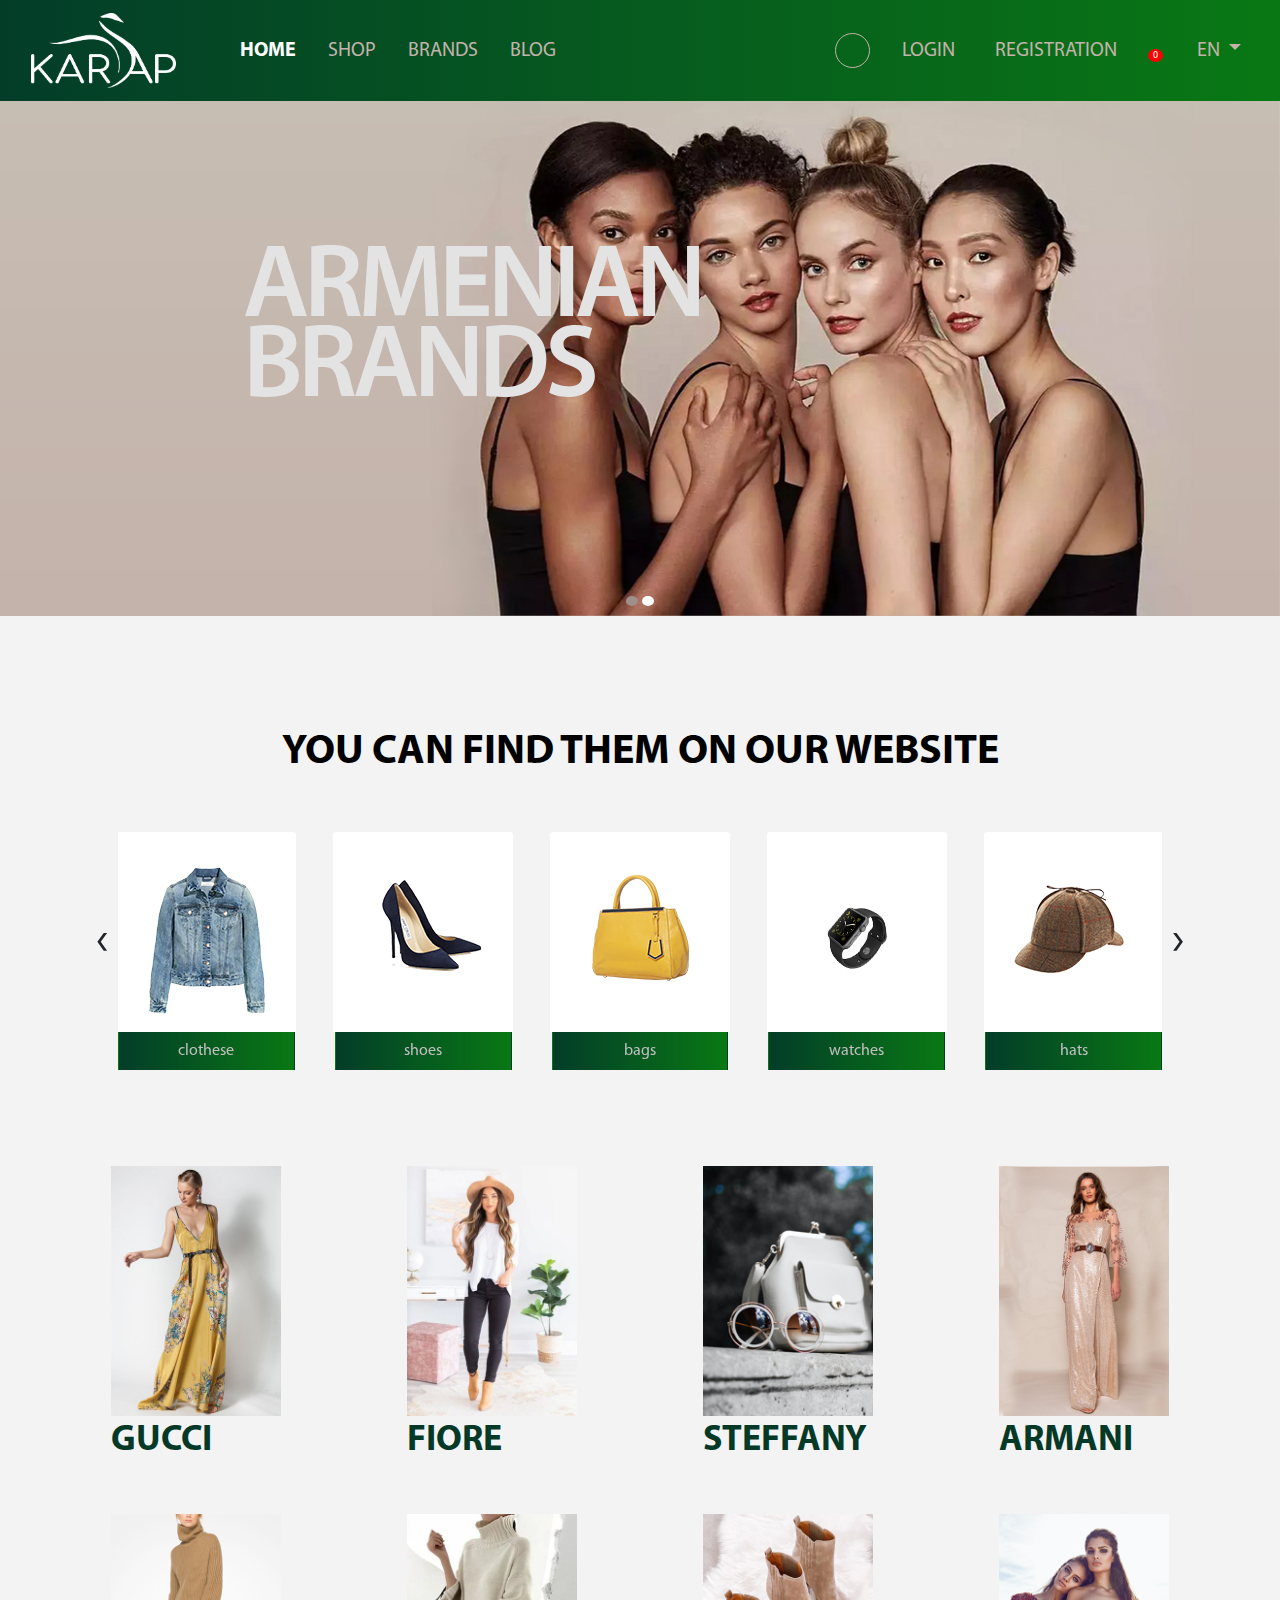
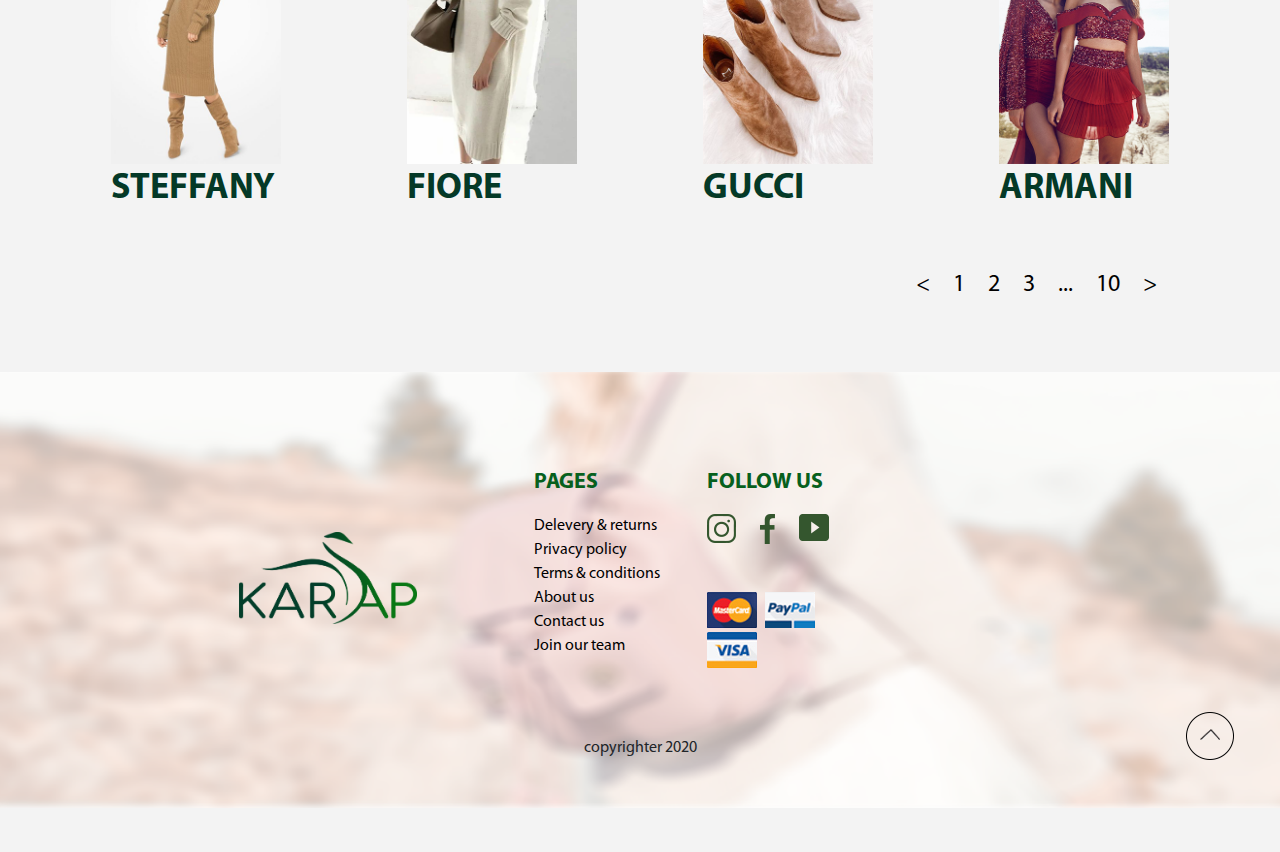
==== commit 7bba3493: "changed shop page" ====
--- a/index.html
+++ b/index.html
@@ -17,7 +17,7 @@
    <header class="fixed-top header-bg">
        <div class="container-fluid">
            <nav class="navbar navbar-expand-lg navbar-light ">
-               <a class="navbar-brand mr-5 header-logo" href="index.html" >
+               <a class="navbar-brand mr-2 mr-xl-5 header-logo" href="index.html" >
                    <img src="images/logo/spitak%20logo.png" alt="">
                </a>
                <div class="d-block d-xl-none d-lg-none ml-auto">
@@ -64,13 +64,14 @@
                                    </div>
                                </div>
                            </li>
-                           <li class="nav-item mr-4">
-                               <a class="nav-link" href="#">Login</a>
-                           </li>
-                           <li class="nav-item mr-4">
-                               <a class="nav-link" href="#">Registration</a>
-                           </li>
-                           <li class="nav-item mr-4 d-none d-xl-block d-lg-block ">
+                           <li class="nav-item mr-2 mr-xl-4">
+                               <a class="nav-link open-login" type="button"  data-toggle="modal" data-target="#login-registration-modal">Login</a>
+                           </li>
+                           <li class="nav-item mr-2 mr-xl-4">
+                               <a class="nav-link open-reg" type="button"  data-toggle="modal" data-target="#login-registration-modal">Registration</a>
+                           </li>
+                           <li class="nav-item mr-2 mr-xl-4 d-none d-xl-block d-lg-block position-relative">
+                               <span class="cart-products-count">0</span>
                                <a class="nav-link" href="#"><i class="fa fa-cart-arrow-down"></i></a>
                            </li>
                            <li class="nav-item dropdown">
@@ -82,7 +83,6 @@
                                    <a class="dropdown-item" href="#">ARM</a>
                                </div>
                            </li>
-
                        </ul>
                    </div>
                </div>
@@ -311,6 +311,146 @@
         </div>
    </footer>
 
+   <div class="modal fade" id="login-registration-modal" tabindex="-1" aria-labelledby="resetPasswordModalLabel" aria-hidden="true">
+       <div class="modal-dialog modal-dialog-centered">
+           <div class="w-100 modal-content-modal content1 d-none">
+               <div class="modal-content">
+                   <div class="modal-header rose-bg">
+                       <h5 class="modal-title">Login</h5>
+                       <button type="button" class="close" data-dismiss="modal" aria-label="Close">
+                           <span aria-hidden="true">&times;</span>
+                       </button>
+                   </div>
+                   <div class="modal-body">
+                       <form action="#" class="offset-1 col-10">
+                           <div class="form-group">
+                               <label for="loginInputEmail" class="label">E-mail Address<sup>*</sup></label>
+                               <input type="email" class="form-control" id="loginInputEmail" aria-describedby="emailHelp" placeholder="E-mail Address">
+                           </div>
+                           <div class="form-group">
+                               <label for="loginPassword" class="label">Password<sup>*</sup></label>
+                               <input type="password" class="form-control" id="loginPassword" placeholder="**********">
+                           </div>
+                           <button type="submit" class="btn btn-green-gradient">Create account</button>
+                       </form>
+                   </div>
+                   <div class="modal-footer">
+                       <div class="d-flex justify-content-between mt-4 w-100">
+                           <a type="button"  data-toggle="modal" data-target="#forgotPasswordModal" class="ml-2 open-forgot-pass">Forgot Password?</a>
+                           <a type="button"  data-toggle="modal" data-target="#RegistrationModal" class="ml-2 open-reg">Registration</a>
+                       </div>
+                   </div>
+               </div>
+           </div>
+
+           <div class="w-100 modal-content-modal content2 d-none">
+               <div class="modal-content">
+                   <div class="modal-header rose-bg">
+                       <h5 class="modal-title">Create Account</h5>
+                       <button type="button" class="close" data-dismiss="modal" aria-label="Close">
+                           <span aria-hidden="true">&times;</span>
+                       </button>
+                   </div>
+                   <div class="modal-body">
+                       <form action="#" class="offset-1 col-10">
+                           <div class="form-group">
+                               <label for="name" class="label">Name<sup>*</sup></label>
+                               <input type="text" class="form-control" id="name" placeholder="Name">
+                           </div>
+                           <div class="form-group">
+                               <label for="full-name" class="label">Full Name<sup>*</sup></label>
+                               <input type="text" class="form-control" id="full-name" placeholder="Full Name">
+                           </div>
+                           <div class="form-group">
+                               <label for="exampleInputEmail1" class="label">Email Address<sup>*</sup></label>
+                               <input type="email" class="form-control" id="exampleInputEmail1" aria-describedby="emailHelp" placeholder="Email Address">
+                           </div>
+                           <div class="form-group">
+                               <label for="InputPassword1" class="label">Password<sup>*</sup></label>
+                               <input type="password" class="form-control" id="InputPassword1" placeholder="**********">
+                           </div>
+                           <div class="form-group">
+                               <label for="InputPassword2" class="label">Retype Password<sup>*</sup></label>
+                               <input type="password" class="form-control" id="InputPassword2" placeholder="**********">
+                           </div>
+                           <button type="submit" class="btn btn-green-gradient">Create account</button>
+                       </form>
+                   </div>
+                   <div class="modal-footer">
+                       <div class="d-flex justify-content-center fs-14 w-100">
+                           Already have an account?
+                           <a type="button" data-toggle="modal" data-target="#loginModal" class="ml-2 open-login">Login</a>
+                       </div>
+                   </div>
+               </div>
+           </div>
+
+           <div class="w-100 modal-content-modal content3 d-none">
+               <div class="modal-content">
+                   <div class="modal-header rose-bg">
+                       <h5 class="modal-title">Forgot Password?</h5>
+                       <button type="button" class="close" data-dismiss="modal" aria-label="Close">
+                           <span aria-hidden="true">&times;</span>
+                       </button>
+                   </div>
+                   <div class="modal-body">
+                       <form action="#" class="offset-1 col-10">
+                           <p>Enter your email address and we’ll <br> send you a link to reset your password</p>
+                           <div class="form-group">
+                               <label for="exampleInputEmail1" class="label">Email Address</label>
+                               <input type="email" class="form-control" id="InputEmail" aria-describedby="emailHelp" placeholder="Email Address">
+                           </div>
+                           <div class="w-100 d-flex justify-content-between mt-4">
+                               <a href="#" type="submit" class="btn-green-gradient-border mr-2">Cancel</a>
+                               <a  type="button"  data-toggle="modal" data-target="#resetPasswordModal" class="btn btn-green-gradient ml-2 open-reset-pass">Send</a>
+                           </div>
+                       </form>
+                   </div>
+                   <div class="modal-footer">
+                       <div class="d-flex justify-content-center mt-4 fs-14 w-100">
+                           Don't have an account?
+                           <a type="button" data-toggle="modal" data-target="#RegistrationModal" class="ml-2 open-reg">Sign Up</a>
+                       </div>
+                   </div>
+               </div>
+           </div>
+
+           <div class="w-100 modal-content-modal content4 d-none">
+               <div class="modal-content">
+                   <div class="modal-header rose-bg">
+                       <h5 class="modal-title">Reset Password?</h5>
+                       <button type="button" class="close" data-dismiss="modal" aria-label="Close">
+                           <span aria-hidden="true">&times;</span>
+                       </button>
+                   </div>
+                   <div class="modal-body">
+                       <form action="#"  class="offset-1 col-10">
+                           <h3 class="h3 mr-auto">Reset Your Password</h3>
+                           <div class="form-group">
+                               <label for="newInputPassword1" class="label">Password<sup>*</sup></label>
+                               <input type="password" class="form-control" id="newInputPassword1" placeholder="**********">
+                           </div>
+                           <div class="form-group">
+                               <label for="newInputPassword2" class="label">Retype Password<sup>*</sup></label>
+                               <input type="password" class="form-control" id="newInputPassword2" placeholder="**********">
+                           </div>
+                           <button type="submit" class="btn btn-green-gradient">Save</button>
+                           <!--                       <div class="d-flex justify-content-center mt-4 fs-14">Don't have an account?<a href="createAccount.html" class="ml-2">Sign Up</a></div>-->
+                       </form>
+                   </div>
+                   <div class="modal-footer">
+                       <div class="d-flex justify-content-center mt-4 fs-14 w-100">
+                           Don't have an account?
+                           <a type="button"   data-toggle="modal" data-target="#RegistrationModal" class="ml-2 open-reg">Sign Up</a>
+                       </div>
+                   </div>
+               </div>
+           </div>
+       </div>
+   </div>
+
+
+
    <script src="https://ajax.googleapis.com/ajax/libs/jquery/1.12.4/jquery.min.js"></script>
    <script src="js/jquery.js"></script>
    <script src="js/bootstrap/bootstrap.min.js"></script>
@@ -367,5 +507,25 @@
    </script>
    <script src="js/script.js"></script>
 
+   <script>
+       $(document).ready(function() {
+           $(".open-reg").click(function() {
+               $(".modal-content-modal").addClass('d-none');
+               $(".modal-content-modal.content2").toggleClass('d-none');
+           });
+           $(".open-login").click(function() {
+               $(".modal-content-modal").addClass('d-none');
+               $(".modal-content-modal.content1").toggleClass('d-none');
+           });
+           $(".open-forgot-pass").click(function() {
+               $(".modal-content-modal").addClass('d-none');
+               $(".modal-content-modal.content3").toggleClass('d-none');
+           });
+           $(".open-reset-pass").click(function() {
+               $(".modal-content-modal").addClass('d-none');
+               $(".modal-content-modal.content4").toggleClass('d-none');
+           });
+       })
+   </script>
 </body>
 </html>--- a/css/style.css
+++ b/css/style.css
@@ -82,6 +82,21 @@
     transition: width 0.2s ease-out;
     color: #c4b3ab;
 }
+.cart-products-count {
+    position: absolute;
+    top: 6px;
+    right: 2px;
+    width: 15px;
+    height: 13px;
+    border-radius: 50%;
+    background-color: red;
+    color: #ffffff;
+    z-index: 11;
+    text-align: center;
+    font-size: 10px;
+    line-height: 14px;
+
+}
 
 .navbar-light .navbar-nav .nav-link{
     color: #c4b3ab;
@@ -131,6 +146,16 @@
     align-items: center;
     justify-content: center;
 
+}
+.btn-green-gradient-border {
+    color: #033d29!important;
+    background: #c0c0c0;
+    border: 1px solid #033d29;
+    border-radius: 0;
+    width: 100%;
+    display: flex;
+    justify-content: center;
+    align-items: center;
 }
 .btn-green-gradient {
     background: linear-gradient(90deg, #033d29, #097814);
@@ -207,6 +232,9 @@
 .footer-logo img{
     width: 100%;
 }
+.footer-links ul li.active a {
+    color: #ffffff;
+}
 
 /* -----blog----- */
 .rose-bg {
@@ -449,6 +477,10 @@
     border: 0;
     margin: 32px 0;
 }
+.shop-card>a:hover {
+    opacity: 0.5;
+    text-decoration: none;
+}
 .shop-card .img-area{
     width: 300px;
     height: 435px;
@@ -483,14 +515,14 @@
 }
 .sidebar ul li  {
    position: relative;
-    padding-left: 50px;
+    /*padding-left: 50px;*/
     margin: 20px 0;
 }
-.sidebar ul li:after {
-    content: ">";
-    position: absolute;
-    right: 0;
-}
+/*.sidebar ul li:after {*/
+/*    content: ">";*/
+/*    position: absolute;*/
+/*    right: 0;*/
+/*}*/
 .clothing-icon:before {
     content: url("../images/clothes.png");
     position: absolute;
@@ -526,12 +558,13 @@
     border: 1px solid #000000;
     padding-left: 40px;
 }
-
+.shop-check .form-group,
 .sidebar .form-group {
     display: block;
     margin-bottom: 15px;
 }
 
+.shop-check .form-group input,
 .sidebar .form-group input {
     padding: 0;
     height: initial;
@@ -541,6 +574,7 @@
     cursor: pointer;
 }
 
+.shop-check .form-group label,
 .sidebar .form-group label {
     position: relative;
     cursor: pointer;
@@ -548,6 +582,7 @@
     font-size: 24px;
 }
 
+.shop-check .form-group label:before,
 .sidebar .form-group label:before {
     content:'';
     -webkit-appearance: none;
@@ -561,11 +596,13 @@
     margin-right: 10px;
 }
 
+.shop-check .form-group  input:checked + label:before,
 .sidebar .form-group  input:checked + label:before {
     content:'';
     background-color: transparent;
 }
 
+.shop-check .form-group input:checked + label:after,
 .sidebar .form-group input:checked + label:after {
     content: '';
     display: block;
@@ -653,3 +690,42 @@
 button:focus {
     outline: none;
 }
+/*modals*/
+.modal-footer a{
+    font-size: 16px;
+    color: #c4aa9d;
+}
+ /*scroll styles*/
+
+
+.scrollbar {
+    float: left;
+    max-height: 350px;
+    width: 100%;
+    background: transparent;
+    overflow-y: scroll;
+    margin-bottom: 25px;
+}
+
+.force-overflow {
+    min-height:  200px;
+}
+
+.shop-page-scroll::-webkit-scrollbar-track {
+    border-radius: 10px;
+    background-color: transparent;
+}
+
+.shop-page-scroll::-webkit-scrollbar {
+    width: 8px;
+    background-color: transparent;
+}
+
+.shop-page-scroll::-webkit-scrollbar-thumb {
+    border-radius: 10px;
+    background-color: #c4aa9d;
+}
+ /* end scroll styles*/
+
+
+
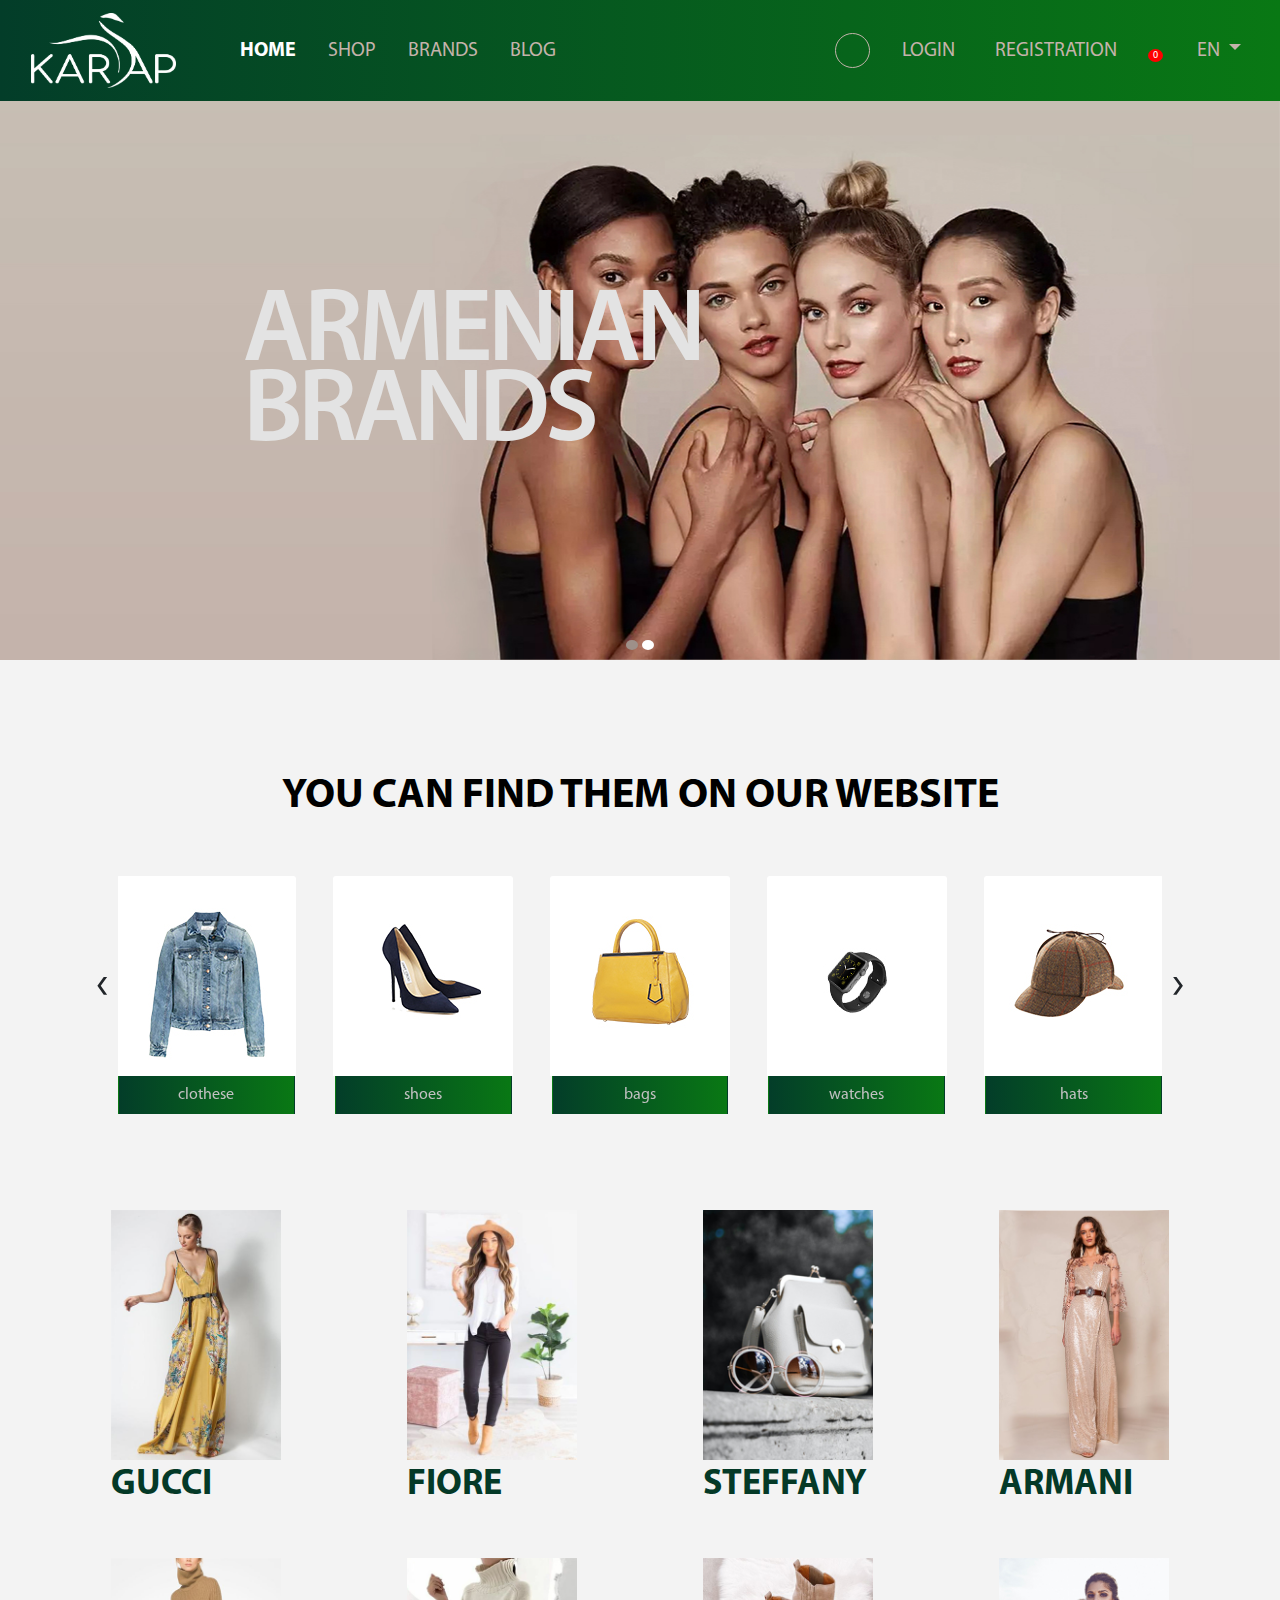
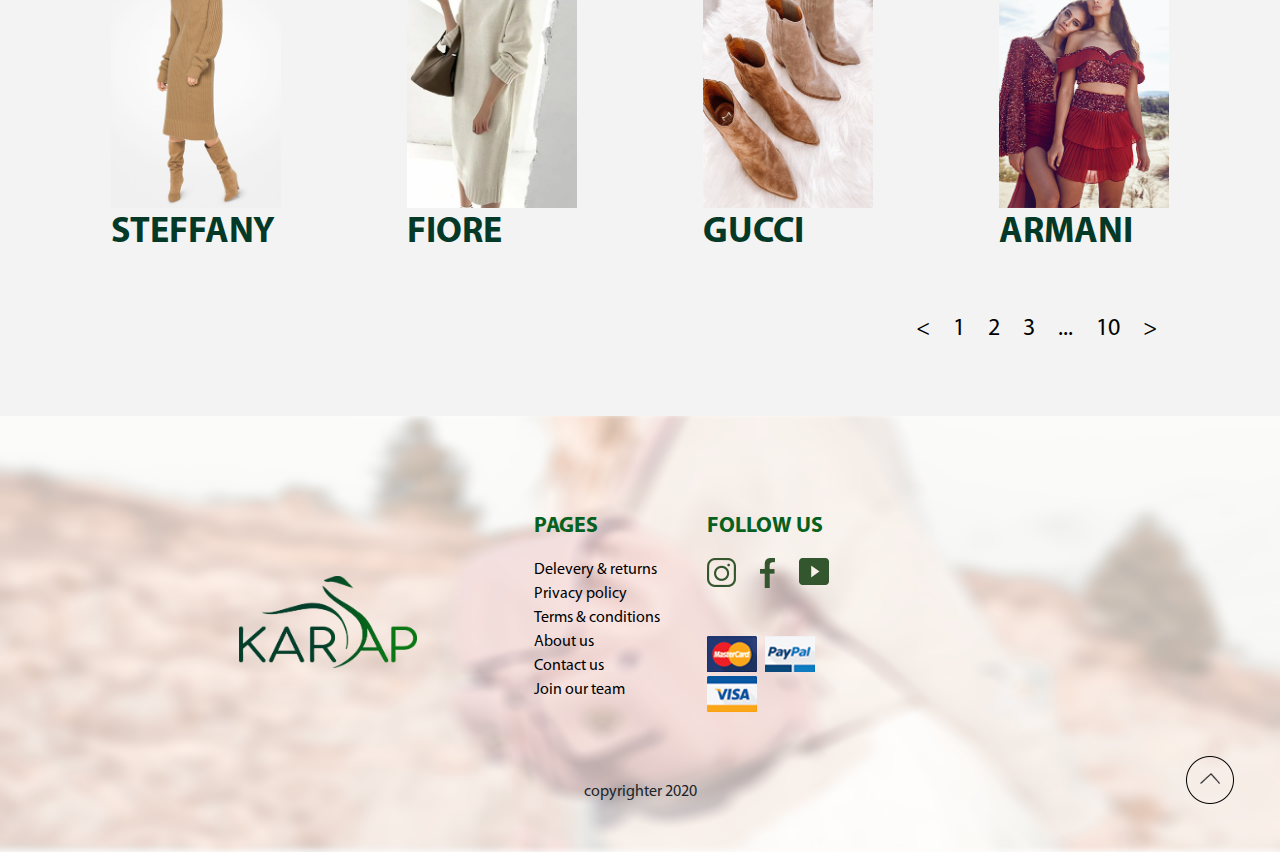
==== commit a5059c48: "add shipping address page" ====
--- a/index.html
+++ b/index.html
@@ -72,7 +72,7 @@
                            </li>
                            <li class="nav-item mr-2 mr-xl-4 d-none d-xl-block d-lg-block position-relative">
                                <span class="cart-products-count">0</span>
-                               <a class="nav-link" href="#"><i class="fa fa-cart-arrow-down"></i></a>
+                               <a class="nav-link" href="selectedProducts.html"><i class="fa fa-cart-arrow-down"></i></a>
                            </li>
                            <li class="nav-item dropdown">
                                <a class="nav-link dropdown-toggle" href="#" id="navbarDropdown" role="button" data-toggle="dropdown"
@@ -91,7 +91,7 @@
    </header>
 
    <main>
-       <section id="section1" class="position-relative section1 mb-5" style="margin-top: -44px">
+       <section id="section1" class="position-relative section1 mb-5" >
            <div class="abs">
                <h1>ARMENIAN <br>
                    BRANDS</h1>
--- a/css/style.css
+++ b/css/style.css
@@ -579,7 +579,7 @@
     position: relative;
     cursor: pointer;
     text-transform: uppercase;
-    font-size: 24px;
+    font-size: 20px;
 }
 
 .shop-check .form-group label:before,
@@ -588,7 +588,7 @@
     -webkit-appearance: none;
     background-color: #c4aa9d;
     border: 2px solid #c4aa9d;
-    padding: 15px;
+    padding: 13px;
     display: inline-block;
     position: relative;
     vertical-align: middle;
@@ -607,10 +607,10 @@
     content: '';
     display: block;
     position: absolute;
-    top: 10px;
-    left: 14px;
+    top: 8px;
+    left: 12px;
     width: 8px;
-    height: 18px;
+    height: 17px;
     border: solid #c4aa9d;
     border-width: 0 3px 3px 0;
     transform: rotate(45deg);
@@ -726,6 +726,160 @@
     background-color: #c4aa9d;
 }
  /* end scroll styles*/
-
-
-
+/*product page*/
+.product-color ul li,
+.product-size ul li {
+    width: 30px;
+    height: 30px;
+    display: flex;
+    justify-content: center;
+    align-items: center;
+    border-radius: 4px;
+    border: 1px solid #c4aa9d;
+    color: #c4aa9d;
+    background-color: #fff;
+}
+.product-color ul li {
+    width: fit-content;
+    height: 30px;
+    display: flex;
+    justify-content: center;
+    align-items: center;
+    border-radius: 4px;
+    border: 1px solid #c4aa9d;
+    color: #c4aa9d;
+    background-color: #fff;
+    padding:  0 10px;
+}
+.product-color ul li.active,
+.product-size ul li.active{
+    color: #fff;
+    background-color: #c4aa9d;
+}
+.product-section h2 {
+    font-size: 36px;
+    line-height: 40px;
+    font-weight: bold;
+}
+.product-section h5 {
+    font-size: 18px;
+    line-height: 26px;
+    font-weight: bold;
+}
+.product-name h2 {
+    color: #c4aa9d;
+}
+/*end product page*/
+
+
+.qtySelector{
+    border: 1px solid #ddd;
+    width: 107px;
+    height: 35px;
+    margin: 10px 0 0;
+}
+.qtySelector .fa{
+    padding: 10px 5px;
+    width: 35px;
+    height: 100%;
+    float: left;
+    cursor: pointer;
+    color: #c4aa9d;
+}
+.qtySelector .fa.clicked{
+    font-size: 12px;
+    padding: 12px 5px;
+}
+.qtySelector .fa-minus{
+    border-right: 1px solid #ddd;
+}
+.qtySelector .fa-plus{
+    border-left: 1px solid #ddd;
+}
+.qtySelector .qtyValue{
+    border: none;
+    padding: 5px;
+    width: 35px;
+    height: 100%;
+    float: left;
+    text-align: center;
+    color: #c4aa9d;
+}
+/* selected product page*/
+.selected-product-cart  {
+    display: flex;
+    align-items: flex-start;
+    justify-content: space-between;
+    background-color: #fff;
+    padding: 10px 16px;
+    height: 135px;
+    margin-bottom: 8px;
+    border-radius: 5px;
+    border: 1px solid #c4aa9d;
+}
+.small-images,
+.selected-product-cart .img-area {
+    width: 80px;
+    height: 100px;
+    overflow: hidden;
+}
+.small-images img,
+.selected-product-cart .img-area img{
+    width:  100%;
+}
+.selected-product-cart .product-name{
+    color: #000;
+    font-size: 22px;
+    line-height: 24px;
+    font-weight: 700;
+}
+.selected-product-cart .product-price{
+    color: #000;
+    font-size: 22px;
+    line-height: 24px;
+    font-weight: 700;
+}
+.selected-product-cart .product-size,
+.selected-product-cart .product-color{
+    color: #c4aa9d;
+    font-weight: 400;
+    font-size: 14px;
+    line-height: 20px;
+    border-radius: 4px;
+    border: 1px solid #c4aa9d;
+    padding: 4px 16px;
+}
+.total-section {
+    background-color: #fff;
+    padding: 10px 16px;
+    margin-bottom: 8px;
+    border-radius: 5px;
+    border: 1px solid #c4aa9d;
+}
+.total-section .title{
+    color: #c4aa9d;
+}
+.total-section .shop-check .form-group label, .sidebar .form-group label {
+    text-transform: capitalize;
+    font-size: 18px;
+}
+/*end selected product page*/
+
+.inform .form-group {
+    flex: 1;
+}
+.inform .form-control {
+    height: 45px!important;
+}
+.total-info .img-area {
+    width: 100px;
+    height: 100px;
+    overflow: hidden;
+    border: 1px solid #ccc;
+    padding: 0 8px;
+    border-radius: 5px;
+    margin-right: 8px;
+}
+.total-info .img-area img{
+  width: 100%;
+}
